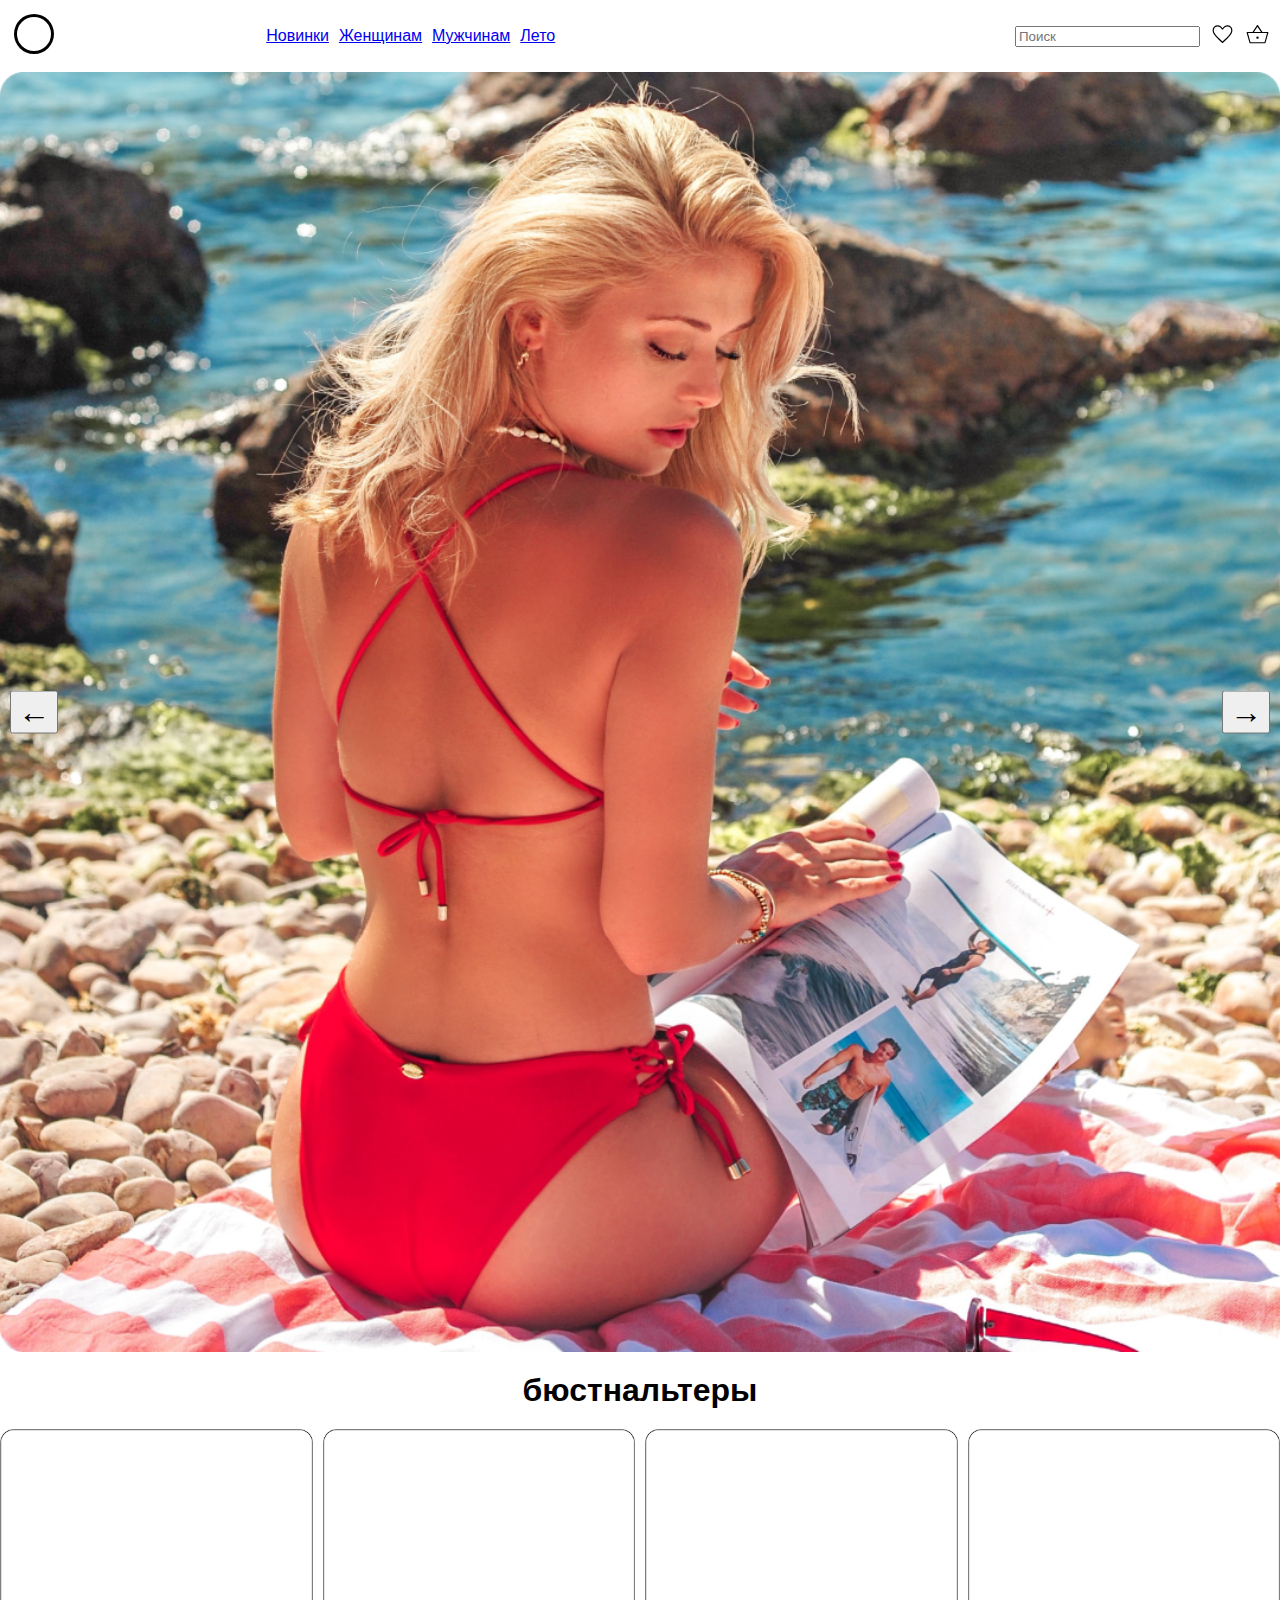
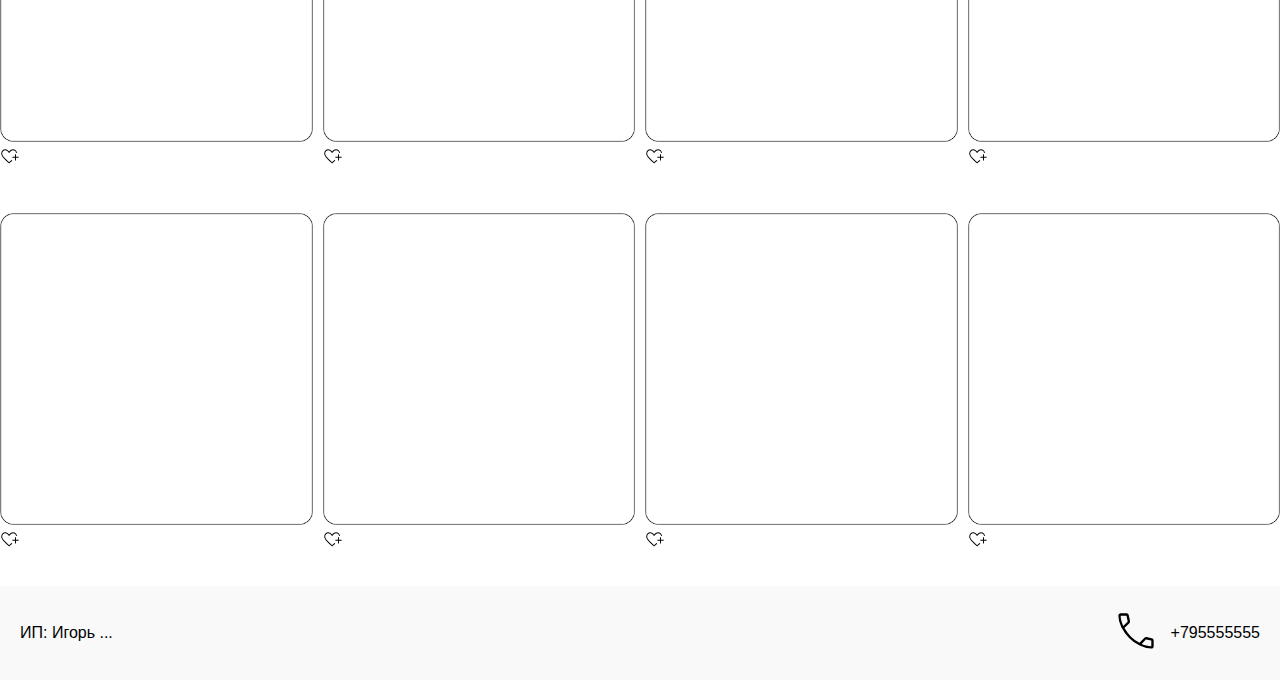
==== index.html @ f92f45ec "Structure for lingerie store website" ====
<!DOCTYPE html>
<html lang="ru">

<head>
    <title>Магазин нижнего белья</title>
    <meta name="viewport" content="width=device-width, initial-scale=1.0">
    <link rel="stylesheet" type="text/css" href="styles.css">
</head>

<body>
    <header class="header">
        <div class="logo">
            <img src="logo.svg" alt="Логотип">
        </div>
        <nav class="nav">
            <a href="#" class="nav-button">Новинки</a>
            <a href="#" class="nav-button">Женщинам</a>
            <a href="#" class="nav-button">Мужчинам</a>
            <a href="#" class="nav-button">Лето</a>
        </nav>
        <div class="icon-container">
            <form class="search-form" action="/search" method="get">
                <input type="text" name="q" placeholder="Поиск">
            </form>
            <div class="icon search-icon">
                <img src="search.svg" alt="Поиск">
            </div>
            <div class="icon heart-icon">
                <img src="favorite.svg" alt="Избранное">
            </div>
            <div class="icon cart-icon">
                <img src="shopping_basket.svg" alt="Корзина">
            </div>
            <div class="icon burger-icon">
                <img src="burger.svg" alt="Меню">
            </div>
        </div>
    </header>

    <main>
        <div class="gallery">
            <button id="left-button">←</button>
            <div id="image-container">
                <img class="gallery-image" src="image1.png" alt="Фото 1">
                <img class="gallery-image" src="image2.png" alt="Фото 2">
                <img class="gallery-image" src="image3.png" alt="Фото 3">
                <img class="gallery-image" src="image4.png" alt="Фото 4">
            </div>
            <button id="right-button">→</button>

        </div>

<div class="main-title-container">
    <h1 class="main-title">бюстнальтеры</h1>
</div>
<div class="product-grid">

    <div class="product-item">
        <img class="product-image" src="product1.png" alt="Продукт 1">
        <button class="like-button">
            <img class="like-icon add-like" src="heart_plus.svg" alt="Добавить в избранное">
            <img class="like-icon remove-like" src="heart_minus.svg" alt="Удалить из избранного" style="display: none;">
        </button>
    </div>

    <div class="product-item">
        <img class="product-image" src="product2.png" alt="Продукт 2">
        <button class="like-button">
            <img class="like-icon add-like" src="heart_plus.svg" alt="Добавить в избранное">
            <img class="like-icon remove-like" src="heart_minus.svg" alt="Удалить из избранного" style="display: none;">
        </button>
    </div>

    <div class="product-item">
        <img class="product-image" src="product3.png" alt="Продукт 3">
        <button class="like-button">
            <img class="like-icon add-like" src="heart_plus.svg" alt="Добавить в избранное">
            <img class="like-icon remove-like" src="heart_minus.svg" alt="Удалить из избранного" style="display: none;">
        </button>
    </div>

    <div class="product-item">
        <img class="product-image" src="product4.png" alt="Продукт 4">
        <button class="like-button">
            <img class="like-icon add-like" src="heart_plus.svg" alt="Добавить в избранное">
            <img class="like-icon remove-like" src="heart_minus.svg" alt="Удалить из избранного" style="display: none;">
        </button>
    </div>

    <div class="product-item">
        <img class="product-image" src="product5.png" alt="Продукт 5">
        <button class="like-button">
            <img class="like-icon add-like" src="heart_plus.svg" alt="Добавить в избранное">
            <img class="like-icon remove-like" src="heart_minus.svg" alt="Удалить из избранного" style="display: none;">
        </button>
    </div>

    <div class="product-item">
        <img class="product-image" src="product6.png" alt="Продукт 6">
        <button class="like-button">
            <img class="like-icon add-like" src="heart_plus.svg" alt="Добавить в избранное">
            <img class="like-icon remove-like" src="heart_minus.svg" alt="Удалить из избранного" style="display: none;">
        </button>
    </div>

    <div class="product-item">
        <img class="product-image" src="product7.png" alt="Продукт 7">
        <button class="like-button">
            <img class="like-icon add-like" src="heart_plus.svg" alt="Добавить в избранное">
            <img class="like-icon remove-like" src="heart_minus.svg" alt="Удалить из избранного" style="display: none;">
        </button>
    </div>

    <div class="product-item">
        <img class="product-image" src="product8.png" alt="Продукт 8">
        <button class="like-button">
            <img class="like-icon add-like" src="heart_plus.svg" alt="Добавить в избранное">
            <img class="like-icon remove-like" src="heart_minus.svg" alt="Удалить из избранного" style="display: none;">
        </button>
    </div>

</div>

    </main>

    <footer class="footer">
        <div class="founder-info">
            <p>ИП: Игорь ...</p>
        </div>
        <div class="call-button">
            <div class="phone-info">
                <a href="tel:+795555555">
                    <img src="call_icon.svg" alt="Call Us">
                </a>
                <p>+795555555</p>
            </div>
        </div>
    </footer>

    <script src="javascript.js"></script>
</body>

</html>
---- styles.css ----
body {
    margin: 0;
    padding: 0;
    font-family: Arial, sans-serif;
}

.header {
    display: grid;
    grid-template-columns: 1fr 3fr 1fr;
    align-items: center;
    gap: 10px;
    padding: 10px;
}

.logo {
    grid-column: 1 / 2;
}

.nav {
    grid-column: 2 / 3;
    display: flex;
    gap: 10px;
}

.icon-container {
    grid-column: 3 / 4;
    display: flex;
    align-items: center;
    gap: 10px;
}

.burger-icon,
.search-icon {
    display: none;
}

.icon img {
    width: 25px;
    height: auto;
}

.main {
    max-width: 1080px;
    margin: 0 auto;
    padding: 20px;
}

.footer {
    display: flex;
    justify-content: space-between;
    align-items: center;
    padding: 20px;
    background-color: #f9f9f9;
}

.founder-info {
    margin: 0;
}

.call-button {
    display: flex;
    align-items: center;
}

.phone-info {
    display: flex;
    align-items: center;
}

.phone-info img {
    width: 50px;
    height: auto;
    margin-right: 10px;
}

.phone-info p {
    margin: 0;
}


.gallery {
    display: grid;
    grid-template-columns: repeat(auto-fit, minmax(250px, 1fr));
    gap: 10px;
}

.gallery img {
    width: 100%;
    height: auto;
}

@media (min-width: 601px) {
    .nav {
        display: flex;
    }

    .burger-icon,
    .search-icon {
        display: none;
    }

    .search-form {
        display: block;
    }

    .icon img {
        width: 25px;
    }
}

@media (max-width: 600px) {
    .nav {
        display: none;
    }

    .burger-icon,
    .search-icon {
        display: block;
    }

    .search-form {
        display: none;
    }

    .icon img {
        width: 20px;
    }
}


.gallery {
    position: relative;
    display: flex;
    justify-content: center;
    align-items: center;
}

#image-container {
    display: flex;
    width: 100%;
    height: 100%;
    justify-content: center;
    align-items: center;
}

.gallery-image {
    width: 100%;
    height: auto;
    display: none;
}

button {
    position: absolute;
    top: 50%;
    transform: translateY(-50%);
    font-size: 2em;
}

#left-button {
    left: 10px;
}

#right-button {
    right: 10px;
}

.main-title-container {
    display: flex;
    justify-content: center;

}

.main-title {
    text-align: center;
    margin: 20px 0;
    font-size: 2em;
}


.product-grid {
    display: grid;
    grid-template-columns: repeat(auto-fit, minmax(250px, 1fr));
    gap: 10px;
}

.product-image {
    width: 100%;
    height: auto;
}

.product-item {
    position: relative;
}

.like-button {
    position: absolute;
    top: 10px;
    right: 10px;
}

.like-button {
    position: relative;
    border: none;
    background-color: transparent;
    cursor: pointer;
    padding: 10px;
}

.like-icon {
    width: 20px;
    height: 20px;
}

@media (max-width: 600px) {
    .product-grid {
        grid-template-columns: repeat(auto-fit, minmax(150px, 1fr));
    }
}

@media (min-width: 601px) {
    .product-grid {
        grid-template-columns: repeat(auto-fit, minmax(250px, 1fr));
    }
}
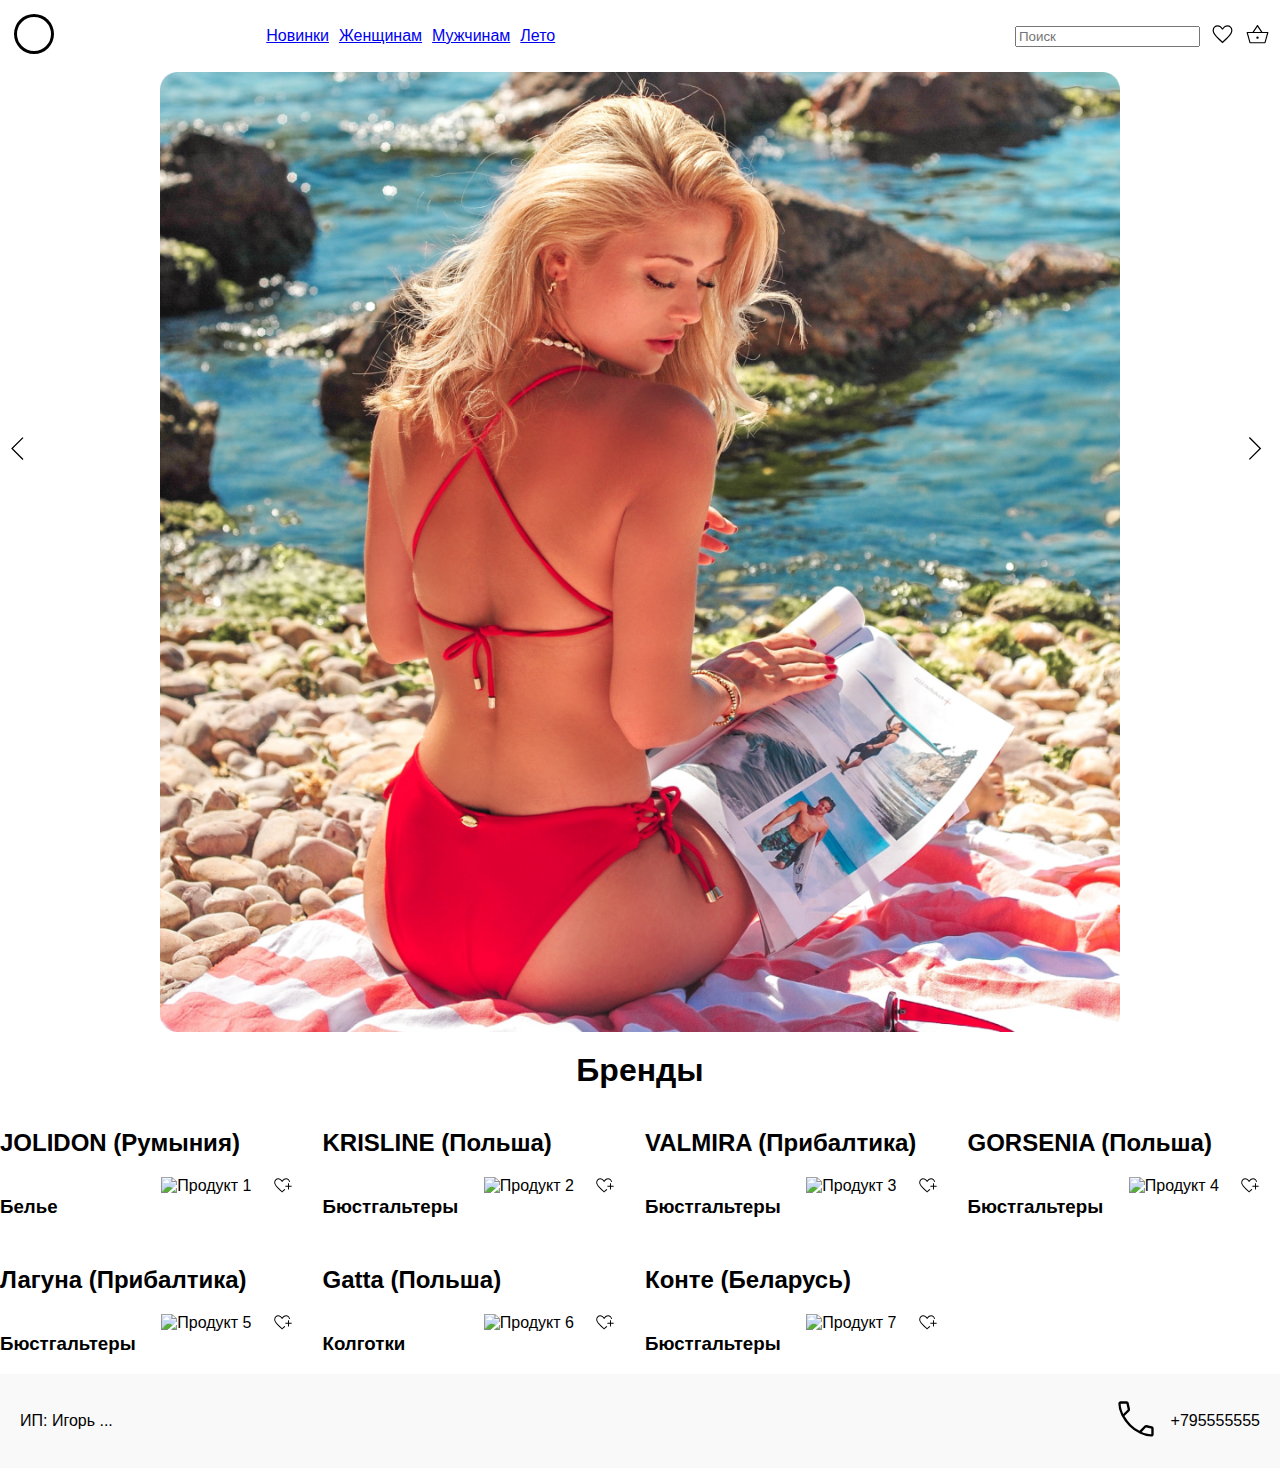
==== commit 7f14f911: "Added HTML content, incorporated new icons, updated and cleaned up CSS code." ====
--- a/index.html
+++ b/index.html
@@ -38,88 +38,133 @@
     </header>
 
     <main>
-        <div class="gallery">
-            <button id="left-button">←</button>
-            <div id="image-container">
-                <img class="gallery-image" src="image1.png" alt="Фото 1">
-                <img class="gallery-image" src="image2.png" alt="Фото 2">
-                <img class="gallery-image" src="image3.png" alt="Фото 3">
-                <img class="gallery-image" src="image4.png" alt="Фото 4">
-            </div>
-            <button id="right-button">→</button>
-
+    <div class="gallery">
+        <button id="left-button">
+            <img src="arrow_left.svg" alt="Назад">
+        </button>
+        <div id="image-container">
+            <img class="gallery-image" src="image1.png" alt="Фото 1">
+            <img class="gallery-image" src="image2.png" alt="Фото 2">
+            <img class="gallery-image" src="image3.png" alt="Фото 3">
+            <img class="gallery-image" src="image4.png" alt="Фото 4">
         </div>
-
-<div class="main-title-container">
-    <h1 class="main-title">бюстнальтеры</h1>
-</div>
-<div class="product-grid">
-
-    <div class="product-item">
-        <img class="product-image" src="product1.png" alt="Продукт 1">
-        <button class="like-button">
-            <img class="like-icon add-like" src="heart_plus.svg" alt="Добавить в избранное">
-            <img class="like-icon remove-like" src="heart_minus.svg" alt="Удалить из избранного" style="display: none;">
+        <button id="right-button">
+            <img src="arrow_right.svg" alt="Вперед">
         </button>
     </div>
 
-    <div class="product-item">
-        <img class="product-image" src="product2.png" alt="Продукт 2">
-        <button class="like-button">
-            <img class="like-icon add-like" src="heart_plus.svg" alt="Добавить в избранное">
-            <img class="like-icon remove-like" src="heart_minus.svg" alt="Удалить из избранного" style="display: none;">
-        </button>
+<div class="main-title-container">
+    <h1 class="main-title">Бренды</h1>
+</div>
+
+<div class="product-grid">
+    <!-- JOLIDON -->
+    <div class="brand-section">
+        <h2>JOLIDON (Румыния)</h2>
+        <div class="category-section">
+            <h3>Белье</h3>
+            <div class="product-item">
+                <img class="product-image" src="image1.jpg" alt="Продукт 1">
+                <button class="like-button">
+                    <img class="like-icon add-like" src="heart_plus.svg" alt="Добавить в избранное">
+                    <img class="like-icon remove-like" src="heart_minus.svg" alt="Удалить из избранного"
+                        style="display: none;">
+                </button>
+            </div>
+        </div>
     </div>
+    <!-- KRISLINE -->
+    <div class="brand-section">
+        <h2>KRISLINE (Польша)</h2>
+        <div class="category-section">
+            <h3>Бюстгальтеры</h3>
+            <div class="product-item">
+                <img class="product-image" src="image2.jpg" alt="Продукт 2">
+                <button class="like-button">
+                    <img class="like-icon add-like" src="heart_plus.svg" alt="Добавить в избранное">
+                    <img class="like-icon remove-like" src="heart_minus.svg" alt="Удалить из избранного"
+                        style="display: none;">
+                </button>
+            </div>
+        </div>
+    </div>
+    <!-- VALMIRA -->
+    <div class="brand-section">
+        <h2>VALMIRA (Прибалтика)</h2>
+        <div class="category-section">
+            <h3>Бюстгальтеры</h3>
+            <div class="product-item">
+                <img class="product-image" src="image3.jpg" alt="Продукт 3">
+                <button class="like-button">
+                    <img class="like-icon add-like" src="heart_plus.svg" alt="Добавить в избранное">
+                    <img class="like-icon remove-like" src="heart_minus.svg" alt="Удалить из избранного"
+                        style="display: none;">
+                </button>
+            </div>
+        </div>
+    </div>
+    <!-- GORSENIA -->
+    <div class="brand-section">
+        <h2>GORSENIA (Польша)</h2>
+        <div class="category-section">
+            <h3>Бюстгальтеры</h3>
+            <div class="product-item">
+                <img class="product-image" src="image4.jpg" alt="Продукт 4">
+                <button class="like-button">
+                    <img class="like-icon add-like" src="heart_plus.svg" alt="Добавить в избранное">
+                    <img class="like-icon remove-like" src="heart_minus.svg" alt="Удалить из избранного"
+                        style="display: none;">
+                </button>
+            </div>
+        </div>
+    </div>
+    <!-- Лагуна -->
+    <div class="brand-section">
+        <h2>Лагуна (Прибалтика)</h2>
+        <div class="category-section">
+            <h3>Бюстгальтеры</h3>
+            <div class="product-item">
+                <img class="product-image" src="image5.jpg" alt="Продукт 5">
+                <button class="like-button">
+                    <img class="like-icon add-like" src="heart_plus.svg" alt="Добавить в избранное">
+                    <img class="like-icon remove-like" src="heart_minus.svg" alt="Удалить из избранного"
+                        style="display: none;">
+                </button>
+            </div>
+        </div>
+    </div>
+    <!-- Gatta -->
+    <div class="brand-section">
+        <h2>Gatta (Польша)</h2>
+        <div class="category-section">
+            <h3>Колготки</h3>
+            <div class="product-item">
+                <img class="product-image" src="image6.jpg" alt="Продукт 6">
+                <button class="like-button">
+                    <img class="like-icon add-like" src="heart_plus.svg" alt="Добавить в избранное">
+                    <img class="like-icon remove-like" src="heart_minus.svg" alt="Удалить из избранного"
+                        style="display: none;">
+                </button>
+            </div>
+        </div>
+    </div>
+    <!-- Конте -->
+    <div class="brand-section">
+        <h2>Конте (Беларусь)</h2>
+        <div class="category-section">
+            <h3>Бюстгальтеры</h3>
+            <div class="product-item">
+                <img class="product-image" src="image7.jpg" alt="Продукт 7">
+                <button class="like-button">
+                    <img class="like-icon add-like" src="heart_plus.svg" alt="Добавить в избранное">
+                    <img class="like-icon remove-like" src="heart_minus.svg" alt="Удалить из избранного"
+                        style="display: none;">
+                </button>
+            </div>
+        </div>
+    </div>
+</div>
 
-    <div class="product-item">
-        <img class="product-image" src="product3.png" alt="Продукт 3">
-        <button class="like-button">
-            <img class="like-icon add-like" src="heart_plus.svg" alt="Добавить в избранное">
-            <img class="like-icon remove-like" src="heart_minus.svg" alt="Удалить из избранного" style="display: none;">
-        </button>
-    </div>
-
-    <div class="product-item">
-        <img class="product-image" src="product4.png" alt="Продукт 4">
-        <button class="like-button">
-            <img class="like-icon add-like" src="heart_plus.svg" alt="Добавить в избранное">
-            <img class="like-icon remove-like" src="heart_minus.svg" alt="Удалить из избранного" style="display: none;">
-        </button>
-    </div>
-
-    <div class="product-item">
-        <img class="product-image" src="product5.png" alt="Продукт 5">
-        <button class="like-button">
-            <img class="like-icon add-like" src="heart_plus.svg" alt="Добавить в избранное">
-            <img class="like-icon remove-like" src="heart_minus.svg" alt="Удалить из избранного" style="display: none;">
-        </button>
-    </div>
-
-    <div class="product-item">
-        <img class="product-image" src="product6.png" alt="Продукт 6">
-        <button class="like-button">
-            <img class="like-icon add-like" src="heart_plus.svg" alt="Добавить в избранное">
-            <img class="like-icon remove-like" src="heart_minus.svg" alt="Удалить из избранного" style="display: none;">
-        </button>
-    </div>
-
-    <div class="product-item">
-        <img class="product-image" src="product7.png" alt="Продукт 7">
-        <button class="like-button">
-            <img class="like-icon add-like" src="heart_plus.svg" alt="Добавить в избранное">
-            <img class="like-icon remove-like" src="heart_minus.svg" alt="Удалить из избранного" style="display: none;">
-        </button>
-    </div>
-
-    <div class="product-item">
-        <img class="product-image" src="product8.png" alt="Продукт 8">
-        <button class="like-button">
-            <img class="like-icon add-like" src="heart_plus.svg" alt="Добавить в избранное">
-            <img class="like-icon remove-like" src="heart_minus.svg" alt="Удалить из избранного" style="display: none;">
-        </button>
-    </div>
-
-</div>
 
     </main>
 
--- a/styles.css
+++ b/styles.css
@@ -40,9 +40,9 @@
 }
 
 .main {
-    max-width: 1080px;
+    max-width: 800px;
     margin: 0 auto;
-    padding: 20px;
+    padding: 20px 40px;
 }
 
 .footer {
@@ -77,70 +77,20 @@
     margin: 0;
 }
 
-
 .gallery {
     display: grid;
-    grid-template-columns: repeat(auto-fit, minmax(250px, 1fr));
-    gap: 10px;
-}
-
-.gallery img {
-    width: 100%;
-    height: auto;
-}
-
-@media (min-width: 601px) {
-    .nav {
-        display: flex;
-    }
-
-    .burger-icon,
-    .search-icon {
-        display: none;
-    }
-
-    .search-form {
-        display: block;
-    }
-
-    .icon img {
-        width: 25px;
-    }
-}
-
-@media (max-width: 600px) {
-    .nav {
-        display: none;
-    }
-
-    .burger-icon,
-    .search-icon {
-        display: block;
-    }
-
-    .search-form {
-        display: none;
-    }
-
-    .icon img {
-        width: 20px;
-    }
-}
-
-
-.gallery {
+    grid-template-columns: repeat(auto-fit, minmax(150px, 1fr));
+    gap: 10px;
+}
+
+#image-container {
     position: relative;
     display: flex;
     justify-content: center;
     align-items: center;
-}
-
-#image-container {
-    display: flex;
-    width: 100%;
-    height: 100%;
-    justify-content: center;
-    align-items: center;
+    width: 75%;
+    height: auto;
+    margin: 0 auto;
 }
 
 .gallery-image {
@@ -153,7 +103,15 @@
     position: absolute;
     top: 50%;
     transform: translateY(-50%);
-    font-size: 2em;
+    border: none;
+    background: none;
+    cursor: pointer;
+    padding: 0;
+}
+
+button img {
+    width: 30px;
+    height: 30px;
 }
 
 #left-button {
@@ -167,7 +125,6 @@
 .main-title-container {
     display: flex;
     justify-content: center;
-
 }
 
 .main-title {
@@ -176,12 +133,27 @@
     font-size: 2em;
 }
 
-
 .product-grid {
     display: grid;
+    grid-template-columns: 1fr;
+    gap: 10px;
+}
+
+.brand-section {
+    grid-column: span 1;
+}
+
+.category-section {
+    display: grid;
+    grid-template-columns: repeat(auto-fit, minmax(150px, 1fr));
+    gap: 10px;
+}
+
+/* .product-grid {
+    display: grid;
     grid-template-columns: repeat(auto-fit, minmax(250px, 1fr));
     gap: 10px;
-}
+} */
 
 .product-image {
     width: 100%;
@@ -196,10 +168,6 @@
     position: absolute;
     top: 10px;
     right: 10px;
-}
-
-.like-button {
-    position: relative;
     border: none;
     background-color: transparent;
     cursor: pointer;
@@ -211,14 +179,48 @@
     height: 20px;
 }
 
+@media (min-width: 601px) {
+    .nav {
+        display: flex;
+    }
+
+    .burger-icon,
+    .search-icon {
+        display: none;
+    }
+
+    .search-form {
+        display: block;
+    }
+
+    .icon img {
+        width: 25px;
+    }
+
+    .product-grid {
+        grid-template-columns: repeat(auto-fit, minmax(250px, 1fr));
+    }
+}
+
 @media (max-width: 600px) {
+    .nav {
+        display: none;
+    }
+
+    .burger-icon,
+    .search-icon {
+        display: block;
+    }
+
+    .search-form {
+        display: none;
+    }
+
+    .icon img {
+        width: 20px;
+    }
+
     .product-grid {
         grid-template-columns: repeat(auto-fit, minmax(150px, 1fr));
     }
-}
-
-@media (min-width: 601px) {
-    .product-grid {
-        grid-template-columns: repeat(auto-fit, minmax(250px, 1fr));
-    }
 }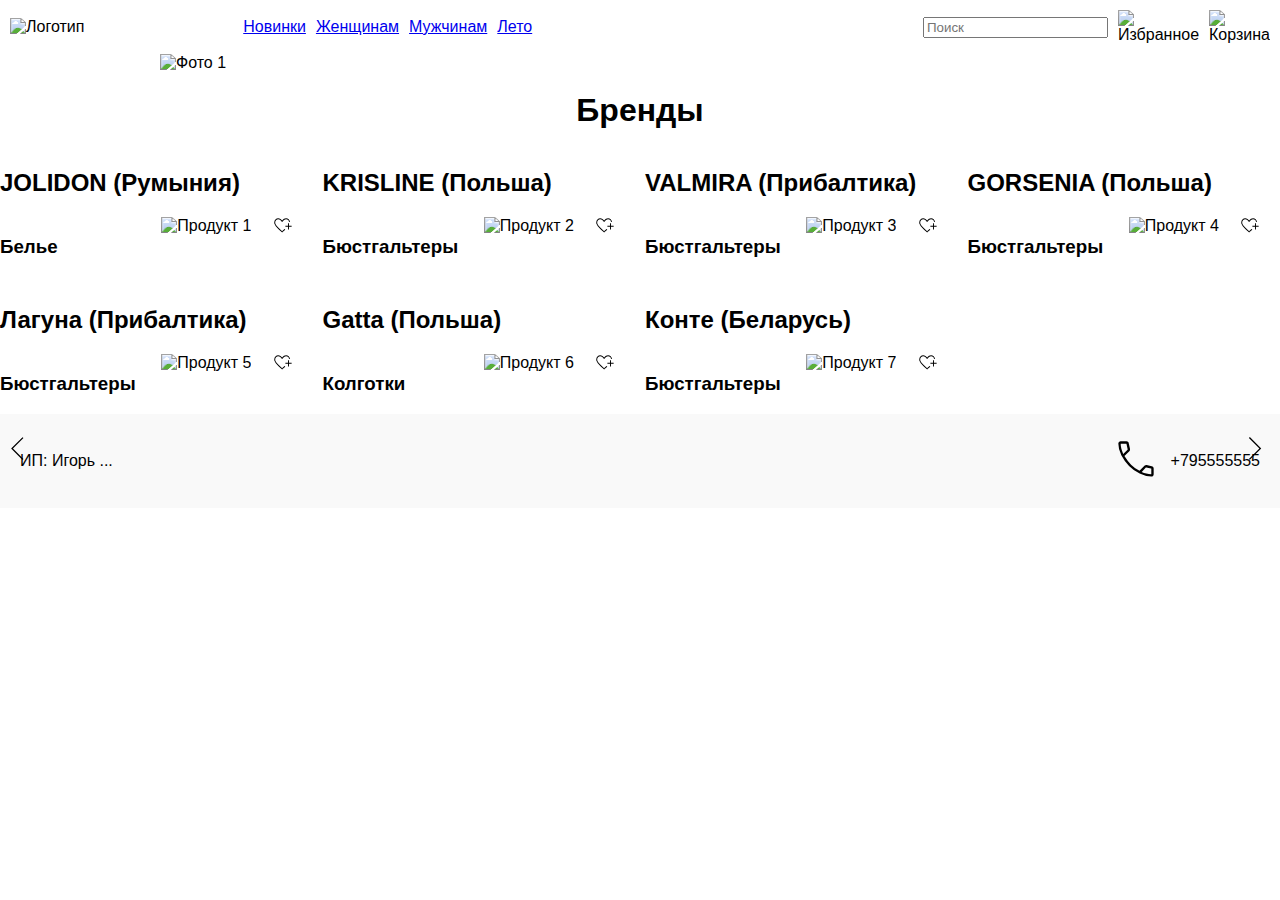
==== commit d8bbd0eb: "Rethinking the project structure" ====
--- a/index.html
+++ b/index.html
@@ -10,7 +10,7 @@
 <body>
     <header class="header">
         <div class="logo">
-            <img src="logo.svg" alt="Логотип">
+            <img src="..\backshop\icons\logo.svg" alt="Логотип">
         </div>
         <nav class="nav">
             <a href="#" class="nav-button">Новинки</a>
@@ -23,16 +23,16 @@
                 <input type="text" name="q" placeholder="Поиск">
             </form>
             <div class="icon search-icon">
-                <img src="search.svg" alt="Поиск">
+                <img src="..\backshop\icons\search.svg" alt="Поиск">
             </div>
             <div class="icon heart-icon">
-                <img src="favorite.svg" alt="Избранное">
+                <img src="..\backshop\icons\favorite.svg" alt="Избранное">
             </div>
             <div class="icon cart-icon">
-                <img src="shopping_basket.svg" alt="Корзина">
+                <img src="..\backshop\icons\shopping_basket.svg" alt="Корзина">
             </div>
             <div class="icon burger-icon">
-                <img src="burger.svg" alt="Меню">
+                <img src="..\backshop\icons\burger.svg" alt="Меню">
             </div>
         </div>
     </header>
@@ -43,10 +43,10 @@
             <img src="arrow_left.svg" alt="Назад">
         </button>
         <div id="image-container">
-            <img class="gallery-image" src="image1.png" alt="Фото 1">
-            <img class="gallery-image" src="image2.png" alt="Фото 2">
-            <img class="gallery-image" src="image3.png" alt="Фото 3">
-            <img class="gallery-image" src="image4.png" alt="Фото 4">
+            <img class="gallery-image" src="..\backshop\images\image1.png" alt="Фото 1">
+            <img class="gallery-image" src="..\backshop\images\image2.png" alt="Фото 2">
+            <img class="gallery-image" src="..\backshop\images\image3.png" alt="Фото 3">
+            <img class="gallery-image" src="..\backshop\images\image4.png" alt="Фото 4">
         </div>
         <button id="right-button">
             <img src="arrow_right.svg" alt="Вперед">
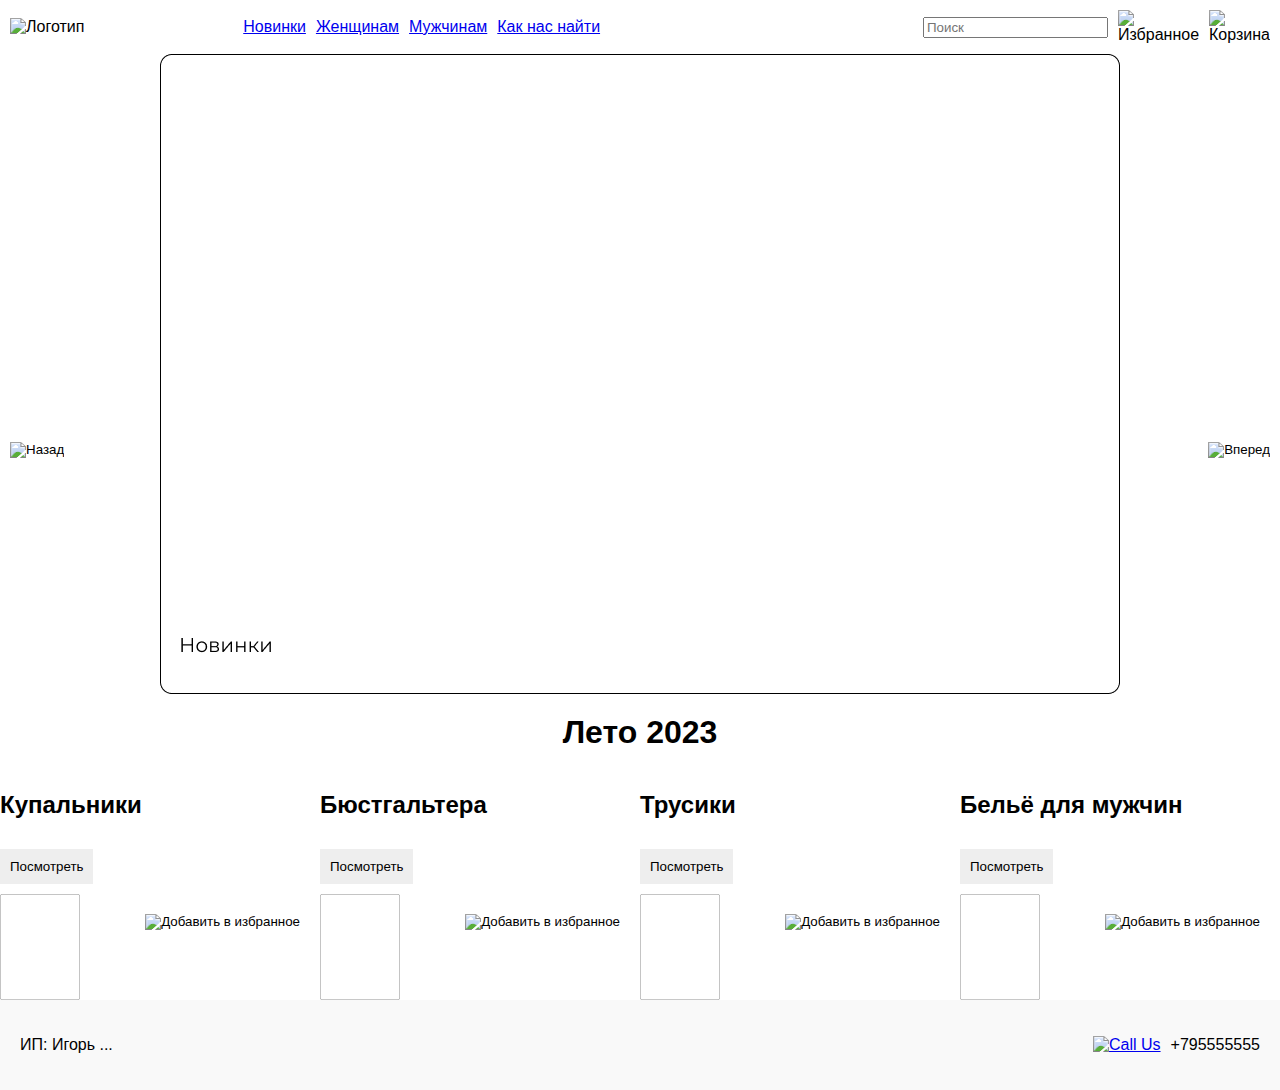
==== commit eee5e2ac: "Started developing product catalogs" ====
--- a/index.html
+++ b/index.html
@@ -16,7 +16,7 @@
             <a href="#" class="nav-button">Новинки</a>
             <a href="#" class="nav-button">Женщинам</a>
             <a href="#" class="nav-button">Мужчинам</a>
-            <a href="#" class="nav-button">Лето</a>
+            <a href="#" class="nav-button">Как нас найти</a>
         </nav>
         <div class="icon-container">
             <form class="search-form" action="/search" method="get">
@@ -37,137 +37,80 @@
         </div>
     </header>
 
-    <main>
+<main>
     <div class="gallery">
-        <button id="left-button">
-            <img src="arrow_left.svg" alt="Назад">
+        <button id="left-button" class="button-abs">
+            <img src="..\backshop\icons\arrow_left.svg" alt="Назад">
         </button>
         <div id="image-container">
-            <img class="gallery-image" src="..\backshop\images\image1.png" alt="Фото 1">
-            <img class="gallery-image" src="..\backshop\images\image2.png" alt="Фото 2">
-            <img class="gallery-image" src="..\backshop\images\image3.png" alt="Фото 3">
-            <img class="gallery-image" src="..\backshop\images\image4.png" alt="Фото 4">
+            <img class="gallery-image" src="novelties.png" alt="Фото 1">
+            <img class="gallery-image" src="summer offer.png" alt="Фото 2">
+            <img class="gallery-image" src="discounts.png" alt="Фото 3">
+            <img class="gallery-image" src="for men.png" alt="Фото 4">
         </div>
-        <button id="right-button">
-            <img src="arrow_right.svg" alt="Вперед">
+        <button id="right-button" class="button-abs">
+            <img src="..\backshop\icons\arrow_right.svg" alt="Вперед">
         </button>
     </div>
 
-<div class="main-title-container">
-    <h1 class="main-title">Бренды</h1>
-</div>
+    <div class="main-title-container">
+        <h1 class="main-title">Лето 2023</h1>
+    </div>
 
-<div class="product-grid">
-    <!-- JOLIDON -->
-    <div class="brand-section">
-        <h2>JOLIDON (Румыния)</h2>
-        <div class="category-section">
-            <h3>Белье</h3>
+    <div class="brand-grid">
+        <div class="brand-section">
+            <h2>Купальники</h2>
+            <button class="view-button">Посмотреть</button>
             <div class="product-item">
-                <img class="product-image" src="image1.jpg" alt="Продукт 1">
+                <img class="product-image" src="swimwear.png" alt="Продукт 2">
                 <button class="like-button">
-                    <img class="like-icon add-like" src="heart_plus.svg" alt="Добавить в избранное">
-                    <img class="like-icon remove-like" src="heart_minus.svg" alt="Удалить из избранного"
-                        style="display: none;">
+                    <img class="like-icon add-like" src="..\backshop\icons\heart_plus.svg" alt="Добавить в избранное">
+                    <img class="like-icon remove-like" src="..\backshop\icons\heart_minus.svg"
+                        alt="Удалить из избранного" style="display: none;">
+                </button>
+            </div>
+        </div>
+
+        <div class="brand-section">
+            <h2>Бюстгальтера</h2>
+            <button class="view-button">Посмотреть</button>
+            <div class="product-item">
+                <img class="product-image" src="bra.png" alt="Продукт 2">
+                <button class="like-button">
+                    <img class="like-icon add-like" src="..\backshop\icons\heart_plus.svg" alt="Добавить в избранное">
+                    <img class="like-icon remove-like" src="..\backshop\icons\heart_minus.svg"
+                        alt="Удалить из избранного" style="display: none;">
+                </button>
+            </div>
+        </div>
+
+        <div class="brand-section">
+            <h2>Трусики</h2>
+            <button class="view-button">Посмотреть</button>
+            <div class="product-item">
+                <img class="product-image" src="panties.png" alt="Продукт 2">
+                <button class="like-button">
+                    <img class="like-icon add-like" src="..\backshop\icons\heart_plus.svg" alt="Добавить в избранное">
+                    <img class="like-icon remove-like" src="..\backshop\icons\heart_minus.svg"
+                        alt="Удалить из избранного" style="display: none;">
+                </button>
+            </div>
+        </div>
+
+        <div class="brand-section">
+            <h2>Бельё для мужчин</h2>
+            <button class="view-button">Посмотреть</button>
+            <div class="product-item">
+                <img class="product-image" src="underwear for men.png" alt="Продукт 2">
+                <button class="like-button">
+                    <img class="like-icon add-like" src="..\backshop\icons\heart_plus.svg" alt="Добавить в избранное">
+                    <img class="like-icon remove-like" src="..\backshop\icons\heart_minus.svg"
+                        alt="Удалить из избранного" style="display: none;">
                 </button>
             </div>
         </div>
     </div>
-    <!-- KRISLINE -->
-    <div class="brand-section">
-        <h2>KRISLINE (Польша)</h2>
-        <div class="category-section">
-            <h3>Бюстгальтеры</h3>
-            <div class="product-item">
-                <img class="product-image" src="image2.jpg" alt="Продукт 2">
-                <button class="like-button">
-                    <img class="like-icon add-like" src="heart_plus.svg" alt="Добавить в избранное">
-                    <img class="like-icon remove-like" src="heart_minus.svg" alt="Удалить из избранного"
-                        style="display: none;">
-                </button>
-            </div>
-        </div>
-    </div>
-    <!-- VALMIRA -->
-    <div class="brand-section">
-        <h2>VALMIRA (Прибалтика)</h2>
-        <div class="category-section">
-            <h3>Бюстгальтеры</h3>
-            <div class="product-item">
-                <img class="product-image" src="image3.jpg" alt="Продукт 3">
-                <button class="like-button">
-                    <img class="like-icon add-like" src="heart_plus.svg" alt="Добавить в избранное">
-                    <img class="like-icon remove-like" src="heart_minus.svg" alt="Удалить из избранного"
-                        style="display: none;">
-                </button>
-            </div>
-        </div>
-    </div>
-    <!-- GORSENIA -->
-    <div class="brand-section">
-        <h2>GORSENIA (Польша)</h2>
-        <div class="category-section">
-            <h3>Бюстгальтеры</h3>
-            <div class="product-item">
-                <img class="product-image" src="image4.jpg" alt="Продукт 4">
-                <button class="like-button">
-                    <img class="like-icon add-like" src="heart_plus.svg" alt="Добавить в избранное">
-                    <img class="like-icon remove-like" src="heart_minus.svg" alt="Удалить из избранного"
-                        style="display: none;">
-                </button>
-            </div>
-        </div>
-    </div>
-    <!-- Лагуна -->
-    <div class="brand-section">
-        <h2>Лагуна (Прибалтика)</h2>
-        <div class="category-section">
-            <h3>Бюстгальтеры</h3>
-            <div class="product-item">
-                <img class="product-image" src="image5.jpg" alt="Продукт 5">
-                <button class="like-button">
-                    <img class="like-icon add-like" src="heart_plus.svg" alt="Добавить в избранное">
-                    <img class="like-icon remove-like" src="heart_minus.svg" alt="Удалить из избранного"
-                        style="display: none;">
-                </button>
-            </div>
-        </div>
-    </div>
-    <!-- Gatta -->
-    <div class="brand-section">
-        <h2>Gatta (Польша)</h2>
-        <div class="category-section">
-            <h3>Колготки</h3>
-            <div class="product-item">
-                <img class="product-image" src="image6.jpg" alt="Продукт 6">
-                <button class="like-button">
-                    <img class="like-icon add-like" src="heart_plus.svg" alt="Добавить в избранное">
-                    <img class="like-icon remove-like" src="heart_minus.svg" alt="Удалить из избранного"
-                        style="display: none;">
-                </button>
-            </div>
-        </div>
-    </div>
-    <!-- Конте -->
-    <div class="brand-section">
-        <h2>Конте (Беларусь)</h2>
-        <div class="category-section">
-            <h3>Бюстгальтеры</h3>
-            <div class="product-item">
-                <img class="product-image" src="image7.jpg" alt="Продукт 7">
-                <button class="like-button">
-                    <img class="like-icon add-like" src="heart_plus.svg" alt="Добавить в избранное">
-                    <img class="like-icon remove-like" src="heart_minus.svg" alt="Удалить из избранного"
-                        style="display: none;">
-                </button>
-            </div>
-        </div>
-    </div>
-</div>
-
-
-    </main>
-
+</main>
     <footer class="footer">
         <div class="founder-info">
             <p>ИП: Игорь ...</p>
@@ -175,7 +118,7 @@
         <div class="call-button">
             <div class="phone-info">
                 <a href="tel:+795555555">
-                    <img src="call_icon.svg" alt="Call Us">
+                    <img src="..\backshop\icons\call_icon.svg" alt="Call Us">
                 </a>
                 <p>+795555555</p>
             </div>
--- a/styles.css
+++ b/styles.css
@@ -99,7 +99,7 @@
     display: none;
 }
 
-button {
+.button-abs {
     position: absolute;
     top: 50%;
     transform: translateY(-50%);
@@ -141,6 +141,32 @@
 
 .brand-section {
     grid-column: span 1;
+    display: flex;
+    flex-direction: column;
+    align-items: flex-start;
+}
+
+.brand-grid {
+    display: grid;
+    grid-template-columns: repeat(4, 1fr);
+    gap: 2
+    0px;
+}
+
+@media (max-width: 600px) {
+    .brand-grid {
+        grid-template-columns: repeat(2, 1fr);
+    }
+}
+
+.view-button {
+    background-color: #eee;
+    border: none;
+    padding: 10px;
+    margin-top: 10px;
+    margin-bottom: 10px;
+    align-self: flex-start;
+    cursor: pointer;
 }
 
 .category-section {
@@ -149,19 +175,17 @@
     gap: 10px;
 }
 
-/* .product-grid {
-    display: grid;
-    grid-template-columns: repeat(auto-fit, minmax(250px, 1fr));
-    gap: 10px;
-} */
-
 .product-image {
-    width: 100%;
+    width: 25%;
     height: auto;
 }
 
 .product-item {
     position: relative;
+    display: flex;
+    flex-direction: column;
+    align-items: flex-start;
+    gap: 10px;
 }
 
 .like-button {
@@ -179,28 +203,6 @@
     height: 20px;
 }
 
-@media (min-width: 601px) {
-    .nav {
-        display: flex;
-    }
-
-    .burger-icon,
-    .search-icon {
-        display: none;
-    }
-
-    .search-form {
-        display: block;
-    }
-
-    .icon img {
-        width: 25px;
-    }
-
-    .product-grid {
-        grid-template-columns: repeat(auto-fit, minmax(250px, 1fr));
-    }
-}
 
 @media (max-width: 600px) {
     .nav {
@@ -223,4 +225,6 @@
     .product-grid {
         grid-template-columns: repeat(auto-fit, minmax(150px, 1fr));
     }
-}+}
+
+
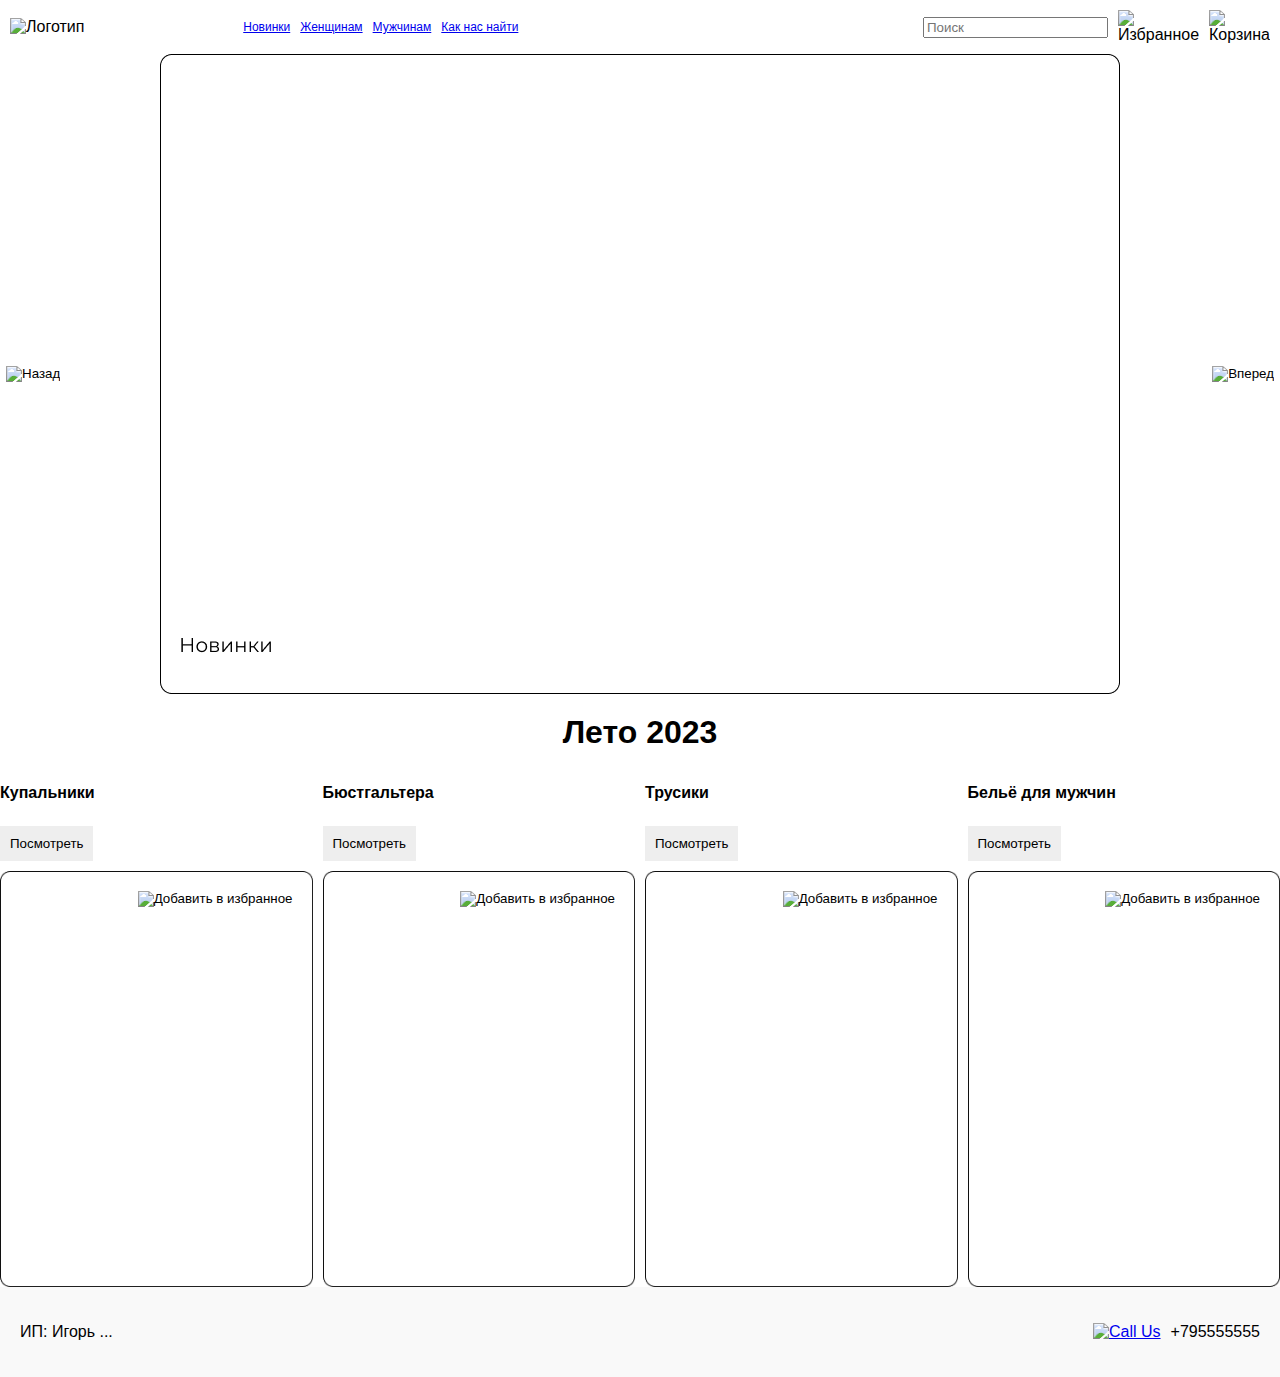
==== commit 814ba8f5: "Refactored Catalog Page: Implemented JavaScript for its creation." ====
--- a/index.html
+++ b/index.html
@@ -38,7 +38,8 @@
     </header>
 
 <main>
-    <div class="gallery">
+<div class="gallery">
+    <div class="slider-container">
         <button id="left-button" class="button-abs">
             <img src="..\backshop\icons\arrow_left.svg" alt="Назад">
         </button>
@@ -52,6 +53,7 @@
             <img src="..\backshop\icons\arrow_right.svg" alt="Вперед">
         </button>
     </div>
+</div>
 
     <div class="main-title-container">
         <h1 class="main-title">Лето 2023</h1>
--- a/styles.css
+++ b/styles.css
@@ -17,9 +17,12 @@
 }
 
 .nav {
+    font-family: Arial, sans-serif;
+    font-size: 12px;
     grid-column: 2 / 3;
     display: flex;
     gap: 10px;
+    white-space: nowrap;
 }
 
 .icon-container {
@@ -68,7 +71,7 @@
 }
 
 .phone-info img {
-    width: 50px;
+    width: 25px;
     height: auto;
     margin-right: 10px;
 }
@@ -97,6 +100,11 @@
     width: 100%;
     height: auto;
     display: none;
+}
+
+.slider-container {
+    position: relative;
+    width: 100%;
 }
 
 .button-abs {
@@ -109,17 +117,16 @@
     padding: 0;
 }
 
-button img {
+.button-abs img {
     width: 30px;
-    height: 30px;
 }
 
 #left-button {
-    left: 10px;
+    left: 6px;
 }
 
 #right-button {
-    right: 10px;
+    right: 6px;
 }
 
 .main-title-container {
@@ -146,11 +153,16 @@
     align-items: flex-start;
 }
 
+.brand-section h2 {
+    font-family: Arial, sans-serif;
+    font-size: 16px;
+    white-space: nowrap;
+}
+
 .brand-grid {
     display: grid;
-    grid-template-columns: repeat(4, 1fr);
-    gap: 2
-    0px;
+    grid-template-columns: repeat(auto-fit, minmax(150px, 1fr));
+    gap: 10px;
 }
 
 @media (max-width: 600px) {
@@ -176,15 +188,15 @@
 }
 
 .product-image {
-    width: 25%;
+    width: 100%;
     height: auto;
 }
 
 .product-item {
     position: relative;
     display: flex;
-    flex-direction: column;
-    align-items: flex-start;
+    flex-direction: row;
+    align-items: center;
     gap: 10px;
 }
 
@@ -223,8 +235,8 @@
     }
 
     .product-grid {
-        grid-template-columns: repeat(auto-fit, minmax(150px, 1fr));
-    }
-}
-
-
+        grid-template-columns: repeat(auto-fit, minmax(250px, 1fr));
+    }
+}
+
+
